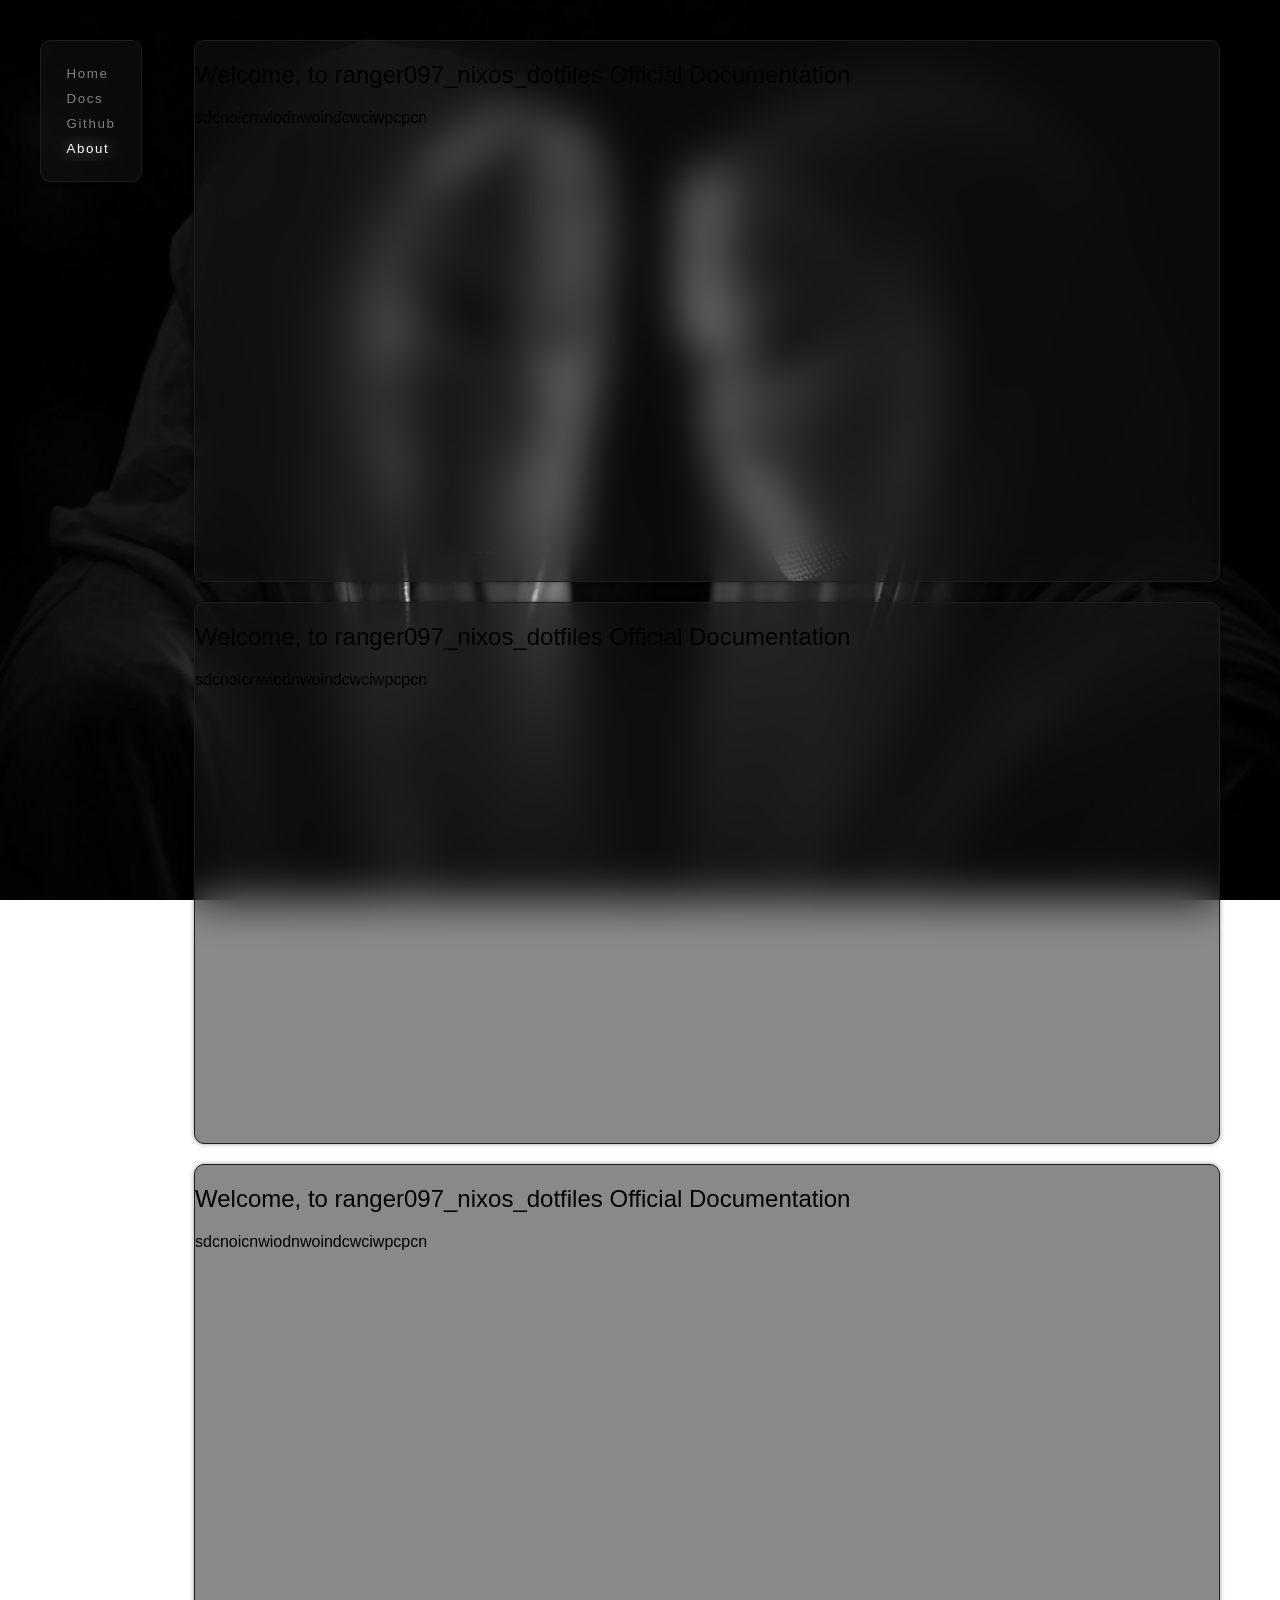
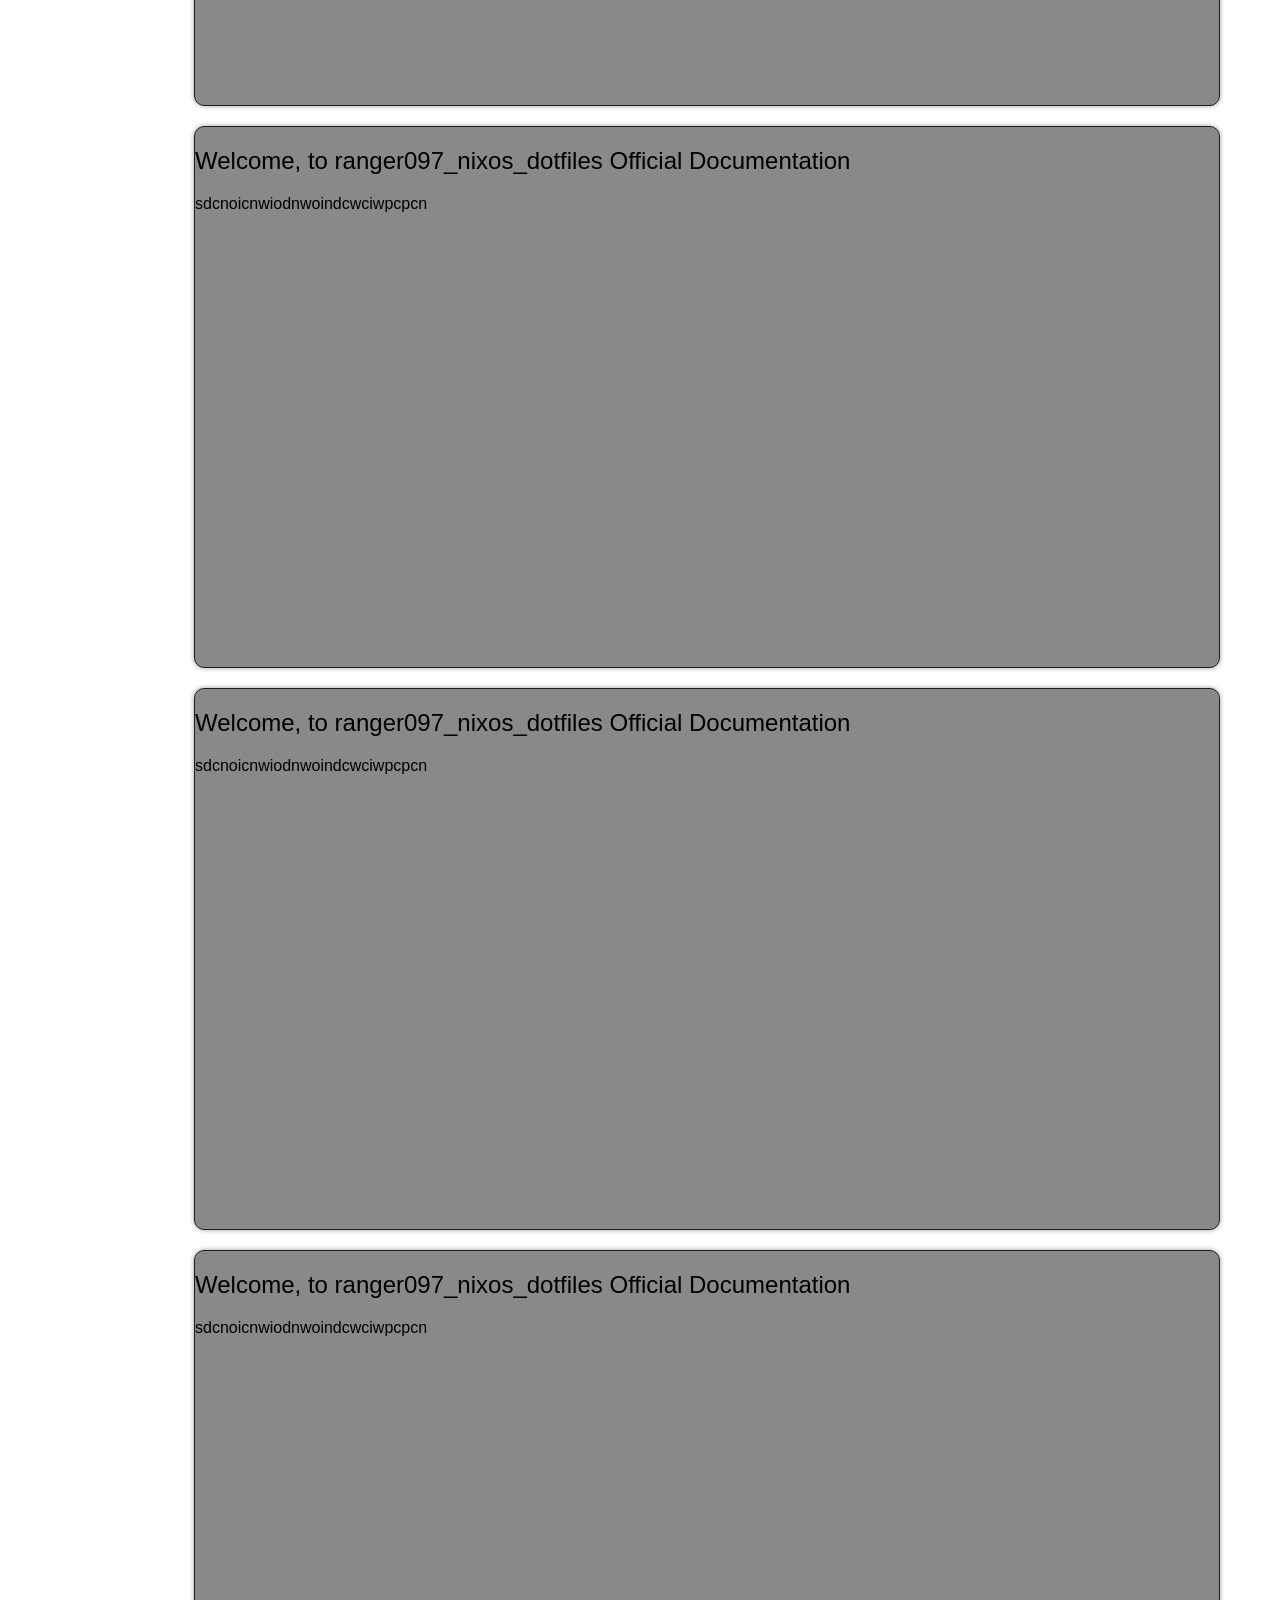
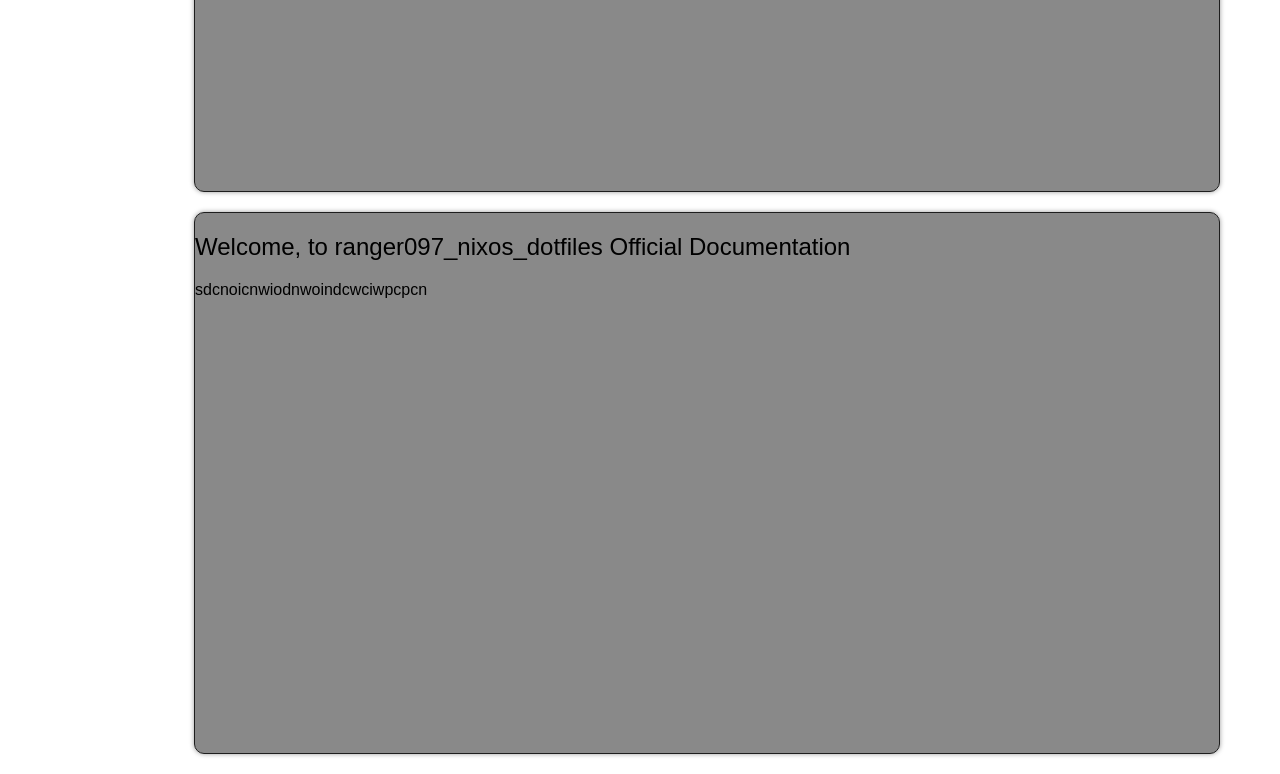
==== docs/about.html @ 78945c00 "added cool nav and sample text to docs website" ====
<!DOCTYPE html> 
<html lang="en"> 
<head>   
<meta charset="UTF-8" />   
<title>ranger097_nixos_dotfiles_documentation</title>   
<meta name="viewport" content="width=device-width,initial-scale=1" />   
<meta name="description" content="" />   
<link rel="stylesheet" type="text/css" href="style.css" />  
<link rel="icon" href="favicon.png">
<script type="application/ld+json">
[
  {
    "@context": "https://schema.org",
    "@type": "Person",
    "@id": "https://github.com/ranger097",
    "name": "ranger097",
    "email": "ranger097@proton.me",
    "jobTitle": "Software Engineer",
    "url": "https://github.com/ranger097/ranger097_nixos_dotfiles"
  },
  {
    "@context": "https://schema.org",
    "@type": "SoftwareApplication",
    "name": "ranger097_nixos_dotfiles",
    "author": { "@id": "https://github.com/ranger097" },
    "applicationCategory": "DeveloperApplication",
    "operatingSystem": "NixOS",
    "description": "Made for developers who like very secure systems featuring Lanzaboote, LUKS + TPM, heavily \"riced\" systems, isolated and reproducible developer environments (via direnv), and fun scripts ive made to automate basic system task.",
    "downloadUrl": "https://github.com/ranger097/ranger097_nixos_dotfiles"
  }
]
</script>
</head> 
<body>
  <div class="main-div">
<header>
  <section id="nav-section" class="nav-section">
 <nav> 
  <button class="ui-btn nav-text">
      <span class="header-text"><a href="index.html" >Home</a></span>
  </button>

   <button class="ui-btn nav-text">
      <span class="header-text"><a href="docs.html">Docs</a></span>
  </button>

   <button class="ui-btn nav-text">
      <span class="header-text"><a href="index.html">Github</a></span>
  </button>

   <button class="ui-btn nav-text">
      <span class="header-text"><a href="about.html" class="chosen">About</a></span>
  </button>

  </nav>
</section>
 </header>
  
<main>
  <article class="welcome-article">
    <h2>Welcome, to ranger097_nixos_dotfiles Official Documentation</h2>
    <p>sdcnoicnwiodnwoindcwciwpcpcn</p>
  </article>
   <article class="welcome-article">
    <h2>Welcome, to ranger097_nixos_dotfiles Official Documentation</h2>
    <p>sdcnoicnwiodnwoindcwciwpcpcn</p>
  </article>
 <article class="welcome-article">
    <h2>Welcome, to ranger097_nixos_dotfiles Official Documentation</h2>
    <p>sdcnoicnwiodnwoindcwciwpcpcn</p>
  </article>
 <article class="welcome-article">
    <h2>Welcome, to ranger097_nixos_dotfiles Official Documentation</h2>
    <p>sdcnoicnwiodnwoindcwciwpcpcn</p>
  </article>
 <article class="welcome-article">
    <h2>Welcome, to ranger097_nixos_dotfiles Official Documentation</h2>
    <p>sdcnoicnwiodnwoindcwciwpcpcn</p>
  </article>
 <article class="welcome-article">
    <h2>Welcome, to ranger097_nixos_dotfiles Official Documentation</h2>
    <p>sdcnoicnwiodnwoindcwciwpcpcn</p>
  </article>
 <article class="welcome-article">
    <h2>Welcome, to ranger097_nixos_dotfiles Official Documentation</h2>
    <p>sdcnoicnwiodnwoindcwciwpcpcn</p>
  </article>

</main>
  </div>
<script src="main.js">
</script> 
</body> 
</html>
---- docs/style.css ----
* {
font-family: Helvetica;
font-weight: 100;
}

body {
margin: 0px;
background: url("anon.png");
background-repeat: no-repeat;
background-position: center;
background-size: cover;
background-attachment: fixed;
object-fit: contain;
height: 100vh;
width: 100vw;
} 
 
.header-text {
font-size: 1.0em;
display:inline;
padding: 5px 50px 5px 50px;
border-radius: 10px;
}

header {
display: flex;
align-items: center;
justify-content: center;
background-color: none;
margin: 0px;
}

.hidden {
display: none;
}

.nav-section {
background-color: rgba(20,20,20,0.5);
width: 100px;
height: 140px;
box-shadow: 0px 0px 5px rgba(0,0,0,0.4);
border: 1px solid rgba(30,30,30,1);
margin: 20px;
padding: 0px;
border-radius: 10px;
backdrop-filter: blur(22px);
display: flex;
align-items: center;
justify-content: center;
position: fixed;
top: 20px;
left:20px;
z-index: 1;
}

a {
text-decoration: none;
color: #808080;
}

a:hover {
color: #ffffff;
text-shadow: 0px 0px 20px rgba(255,255,255,0.9);
}

.nav-text {
margin: 0px 0px 0px 0px;
}

.chosen {
color: #ffffff;
text-shadow: 0px 0px 20px rgba(255,255,255,0.9);
}

.ui-btn {
  --btn-padding: 0px 0px;
  --btn-transition: .3s;
  --btn-letter-spacing: .1rem;
  --btn-animation-duration: 1.2s;
  --btn-shadow-color: rgba(0, 0, 0, 0);
  --hover-btn-color: #ffffff;
  --default-btn-color: #808080;
  --font-size: 16px;
}

.ui-btn {
  box-sizing: border-box;
  border-radius: 10px;
  padding: var(--btn-padding);
  display: flex;
  align-items: center;
  justify-content: center;
  color: #808080;
  background: rgba(0,0,0,0);
  border: none;
  cursor: pointer;
  transition: var(--btn-transition);
  overflow: hidden;
  box-shadow: var(--btn-shadow);
}

.ui-btn span {
  letter-spacing: var(--btn-letter-spacing);
  transition: var(--btn-transition);
  box-sizing: border-box;
  position: relative;
  background: inherit;
}

.ui-btn span::before {
  box-sizing: border-box;
  position: absolute;
  content: "";
  background: inherit;
}

.ui-btn:hover, .ui-btn:focus {
  background: var(--btn-hover-bg);
}

.ui-btn:hover span, .ui-btn:focus span {
  color: var(--hover-btn-color);
}

.ui-btn:hover span::before, .ui-btn:focus span::before {
  animation: chitchat linear both var(--btn-animation-duration);
}

@keyframes chitchat {
  0% {
    content: "#";
  }

  5% {
    content: ".";
  }

  10% {
    content: "^{";
  }

  15% {
    content: "-!";
  }

  20% {
    content: "#$_";
  }

  25% {
    content: "№:0";
  }

  30% {
    content: "#{+.";
  }

  35% {
    content: "@}-?";
  }

  40% {
    content: "?{4@%";
  }

  45% {
    content: "=.,^!";
  }

  50% {
    content: "?2@%";
  }

  55% {
    content: "\;1}]";
  }

  60% {
    content: "?{%:%";
    right: 10;
  }

  65% {
    content: "|{f[4";
    right: 10;
  }

  70% {
    content: "{4%0%";
    right: 10;
  }

  75% {
    content: "'1_0<";
    right: 10;
  }

  80% {
    content: "{0%";
    right: 10;
  }

  85% {
    content: "]>'";
    right: 10;
  }

  90% {
    content: "4";
    right: 10;
  }
1
  95% {
    content: "2";
    right: 10;
  }

  100% {
    content: "";
    right: 10;
  }
}



.welcome-article {
background-color: rgba(20,20,20,0.5);
max-width: 90vw;
min-width: 80vw;
max-height: 70vh;
min-height: 60vh;
box-shadow: 0px 0px 5px rgba(0,0,0,0.4);
border: 1px solid rgba(30,30,30,1);
margin: 20px 40px 20px 30px;
padding: 0px;
border-radius: 10px;
backdrop-filter: blur(22px);
}

.main-div {
display: flex;
align-items: flex-start;
justify-content: flex-end;
margin: 20px;
}
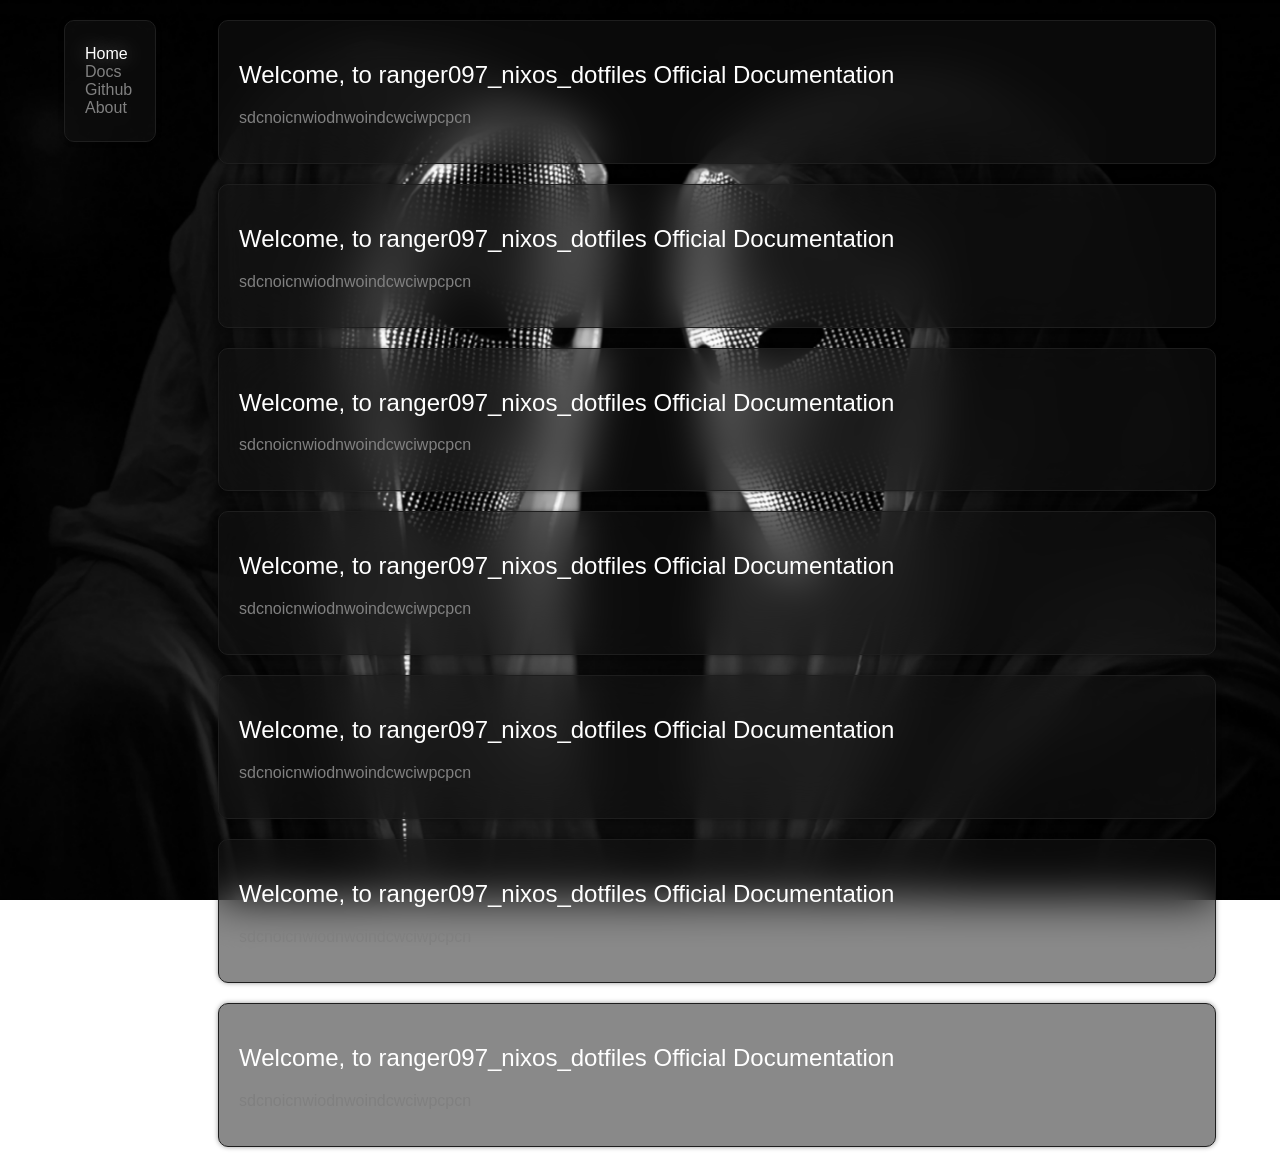
==== commit 1adf7516: "fixed spacing issues in home page." ====
--- a/docs/about.html
+++ b/docs/about.html
@@ -32,30 +32,15 @@
 </script>
 </head> 
 <body>
-  <div class="main-div">
-<header>
-  <section id="nav-section" class="nav-section">
- <nav> 
-  <button class="ui-btn nav-text">
-      <span class="header-text"><a href="index.html" >Home</a></span>
-  </button>
-
-   <button class="ui-btn nav-text">
-      <span class="header-text"><a href="docs.html">Docs</a></span>
-  </button>
-
-   <button class="ui-btn nav-text">
-      <span class="header-text"><a href="index.html">Github</a></span>
-  </button>
-
-   <button class="ui-btn nav-text">
-      <span class="header-text"><a href="about.html" class="chosen">About</a></span>
-  </button>
-
+  <div class="nav-container">
+    <div class="spacer"></div>
+   <nav class="nav-section"> 
+      <span class="nav-text"><a href="index.html" class="chosen">Home</a></span>
+      <span class="nav-text"><a href="docs.html">Docs</a></span>
+      <span class="nav-text"><a href="index.html">Github</a></span>
+      <span class="nav-text"><a href="about.html">About</a></span>
   </nav>
-</section>
- </header>
-  
+  </div>
 <main>
   <article class="welcome-article">
     <h2>Welcome, to ranger097_nixos_dotfiles Official Documentation</h2>
@@ -85,9 +70,9 @@
     <h2>Welcome, to ranger097_nixos_dotfiles Official Documentation</h2>
     <p>sdcnoicnwiodnwoindcwciwpcpcn</p>
   </article>
+</main>
 
-</main>
-  </div>
+  <footer></footer>
 <script src="main.js">
 </script> 
 </body> 
--- a/docs/style.css
+++ b/docs/style.css
@@ -11,45 +11,44 @@
 background-size: cover;
 background-attachment: fixed;
 object-fit: contain;
-height: 100vh;
-width: 100vw;
+/*height: 100vh;
+width: 100vw;*/
+display: flex;
+flex-direction: row;
+align-items: center;
+justify-content: center;
+
 } 
  
-.header-text {
-font-size: 1.0em;
-display:inline;
-padding: 5px 50px 5px 50px;
-border-radius: 10px;
-}
-
-header {
-display: flex;
-align-items: center;
-justify-content: center;
-background-color: none;
-margin: 0px;
-}
 
 .hidden {
 display: none;
 }
 
+.nav-container {
+width: 90px;
+height: 120px;
+margin: 20px 5vw 20px 5vw;
+padding: 0px 0px 0px 0px;
+}
+
 .nav-section {
 background-color: rgba(20,20,20,0.5);
-width: 100px;
-height: 140px;
+width: 90px;
+height: 120px;
 box-shadow: 0px 0px 5px rgba(0,0,0,0.4);
 border: 1px solid rgba(30,30,30,1);
-margin: 20px;
-padding: 0px;
+margin: 20px 5vw 20px 5vw;
+padding: 0px 0px 0px 0px; 
 border-radius: 10px;
 backdrop-filter: blur(22px);
 display: flex;
-align-items: center;
+flex-direction: column;
+align-items: flex-start;
 justify-content: center;
 position: fixed;
-top: 20px;
-left:20px;
+top: 0px;
+left: 0px;
 z-index: 1;
 }
 
@@ -60,186 +59,43 @@
 
 a:hover {
 color: #ffffff;
-text-shadow: 0px 0px 20px rgba(255,255,255,0.9);
+text-shadow: 0px 0px 20px rgba(255,255,255,0.5);
 }
 
 .nav-text {
-margin: 0px 0px 0px 0px;
+margin: 0px 20px 0px 20px;
 }
 
 .chosen {
 color: #ffffff;
-text-shadow: 0px 0px 20px rgba(255,255,255,0.9);
+text-shadow: 0px 0px 20px rgba(255,255,255,0.5);
 }
-
-.ui-btn {
-  --btn-padding: 0px 0px;
-  --btn-transition: .3s;
-  --btn-letter-spacing: .1rem;
-  --btn-animation-duration: 1.2s;
-  --btn-shadow-color: rgba(0, 0, 0, 0);
-  --hover-btn-color: #ffffff;
-  --default-btn-color: #808080;
-  --font-size: 16px;
-}
-
-.ui-btn {
-  box-sizing: border-box;
-  border-radius: 10px;
-  padding: var(--btn-padding);
-  display: flex;
-  align-items: center;
-  justify-content: center;
-  color: #808080;
-  background: rgba(0,0,0,0);
-  border: none;
-  cursor: pointer;
-  transition: var(--btn-transition);
-  overflow: hidden;
-  box-shadow: var(--btn-shadow);
-}
-
-.ui-btn span {
-  letter-spacing: var(--btn-letter-spacing);
-  transition: var(--btn-transition);
-  box-sizing: border-box;
-  position: relative;
-  background: inherit;
-}
-
-.ui-btn span::before {
-  box-sizing: border-box;
-  position: absolute;
-  content: "";
-  background: inherit;
-}
-
-.ui-btn:hover, .ui-btn:focus {
-  background: var(--btn-hover-bg);
-}
-
-.ui-btn:hover span, .ui-btn:focus span {
-  color: var(--hover-btn-color);
-}
-
-.ui-btn:hover span::before, .ui-btn:focus span::before {
-  animation: chitchat linear both var(--btn-animation-duration);
-}
-
-@keyframes chitchat {
-  0% {
-    content: "#";
-  }
-
-  5% {
-    content: ".";
-  }
-
-  10% {
-    content: "^{";
-  }
-
-  15% {
-    content: "-!";
-  }
-
-  20% {
-    content: "#$_";
-  }
-
-  25% {
-    content: "№:0";
-  }
-
-  30% {
-    content: "#{+.";
-  }
-
-  35% {
-    content: "@}-?";
-  }
-
-  40% {
-    content: "?{4@%";
-  }
-
-  45% {
-    content: "=.,^!";
-  }
-
-  50% {
-    content: "?2@%";
-  }
-
-  55% {
-    content: "\;1}]";
-  }
-
-  60% {
-    content: "?{%:%";
-    right: 10;
-  }
-
-  65% {
-    content: "|{f[4";
-    right: 10;
-  }
-
-  70% {
-    content: "{4%0%";
-    right: 10;
-  }
-
-  75% {
-    content: "'1_0<";
-    right: 10;
-  }
-
-  80% {
-    content: "{0%";
-    right: 10;
-  }
-
-  85% {
-    content: "]>'";
-    right: 10;
-  }
-
-  90% {
-    content: "4";
-    right: 10;
-  }
-1
-  95% {
-    content: "2";
-    right: 10;
-  }
-
-  100% {
-    content: "";
-    right: 10;
-  }
-}
-
-
 
 .welcome-article {
 background-color: rgba(20,20,20,0.5);
-max-width: 90vw;
-min-width: 80vw;
-max-height: 70vh;
-min-height: 60vh;
+max-width: 80vw;
+min-height: auto;
 box-shadow: 0px 0px 5px rgba(0,0,0,0.4);
 border: 1px solid rgba(30,30,30,1);
-margin: 20px 40px 20px 30px;
-padding: 0px;
+margin: 0px 0px 20px 0px;
+padding: 20px;
 border-radius: 10px;
 backdrop-filter: blur(22px);
 }
 
-.main-div {
-display: flex;
-align-items: flex-start;
-justify-content: flex-end;
-margin: 20px;
+main {
+flex: auto;
+margin: 20px 5vw 0px 0vw;
+align-self: center;
 }
+
+h2 {
+color: #ffffff;
+text-shadow: 0px 0px 20px rgba(255,255,255,0.1);
+}
+
+p {
+
+color: #808080;
+text-shadow: 0px 0px 20px rgba(255,255,255,0.1);
+}
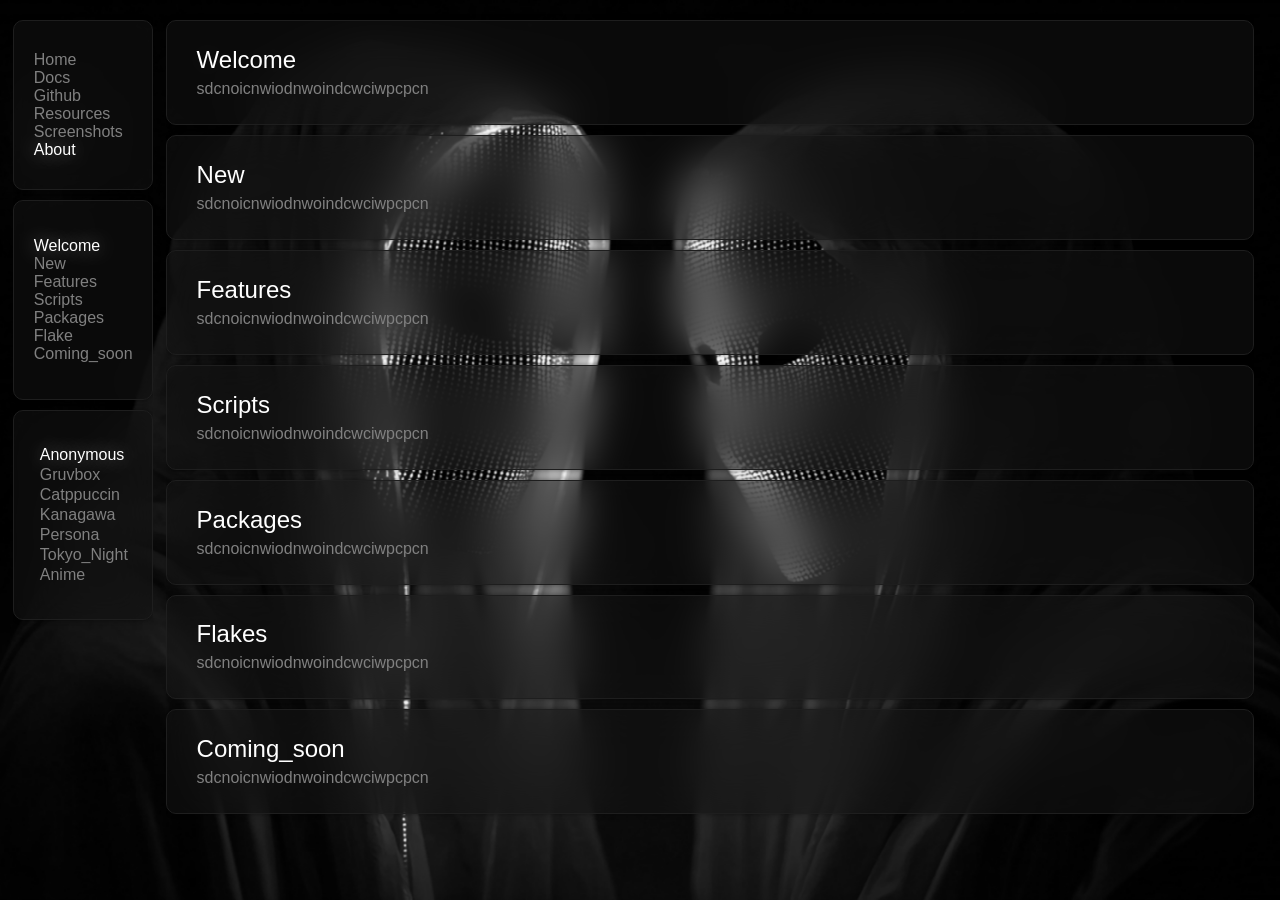
==== commit 60168323: "made theme system for website, added new themes, made layout more readable and flexable." ====
--- a/docs/about.html
+++ b/docs/about.html
@@ -31,45 +31,65 @@
 ]
 </script>
 </head> 
-<body>
+<body id="thebody">
   <div class="nav-container">
-    <div class="spacer"></div>
    <nav class="nav-section"> 
-      <span class="nav-text"><a href="index.html" class="chosen">Home</a></span>
+      <span class="nav-text"><a href="index.html">Home</a></span>
       <span class="nav-text"><a href="docs.html">Docs</a></span>
-      <span class="nav-text"><a href="index.html">Github</a></span>
-      <span class="nav-text"><a href="about.html">About</a></span>
+      <span class="nav-text"><a href="https://github.com/ranger097/ranger097_nixos_dotfiles">Github</a></span>
+      <span class="nav-text"><a href="resources.html">Resources</a></span>
+       <span class="nav-text"><a href="screenshots.html">Screenshots</a></span>
+      <span class="nav-text"><a href="about.html" class="chosen">About</a></span>
+  </nav>
+   <nav class="nav-section2">
+      <span class="nav-text"><a href="#welcome_article" id="welcome" class="query_nav-text" >Welcome</a></span>
+      <span class="nav-text"><a href="#news_article" id="news" class="query_nav-text">New</a></span>
+      <span class="nav-text"><a href="#features_article" id="features" class="query_nav-text">Features</a></span>
+      <span class="nav-text"><a href="#scripts_article" id="scripts" class="query_nav-text">Scripts</a></span>
+      <span class="nav-text"><a href="#packages_article" id="packages" class="query_nav-text">Packages</a></span>
+      <span class="nav-text"><a href="#flakes_article" id="flakes" class="query_nav-text">Flake</a></span>
+      <span class="nav-text"><a href="#coming_soon_article" id="coming_soon" class="query_nav-text">Coming_soon</a></span>
+  </nav>
+   <nav class="nav-section3"> 
+     <button class="nav-text theme-text" id="anonymous">Anonymous</button>
+      <button class="nav-text theme-text" id="gruvbox">Gruvbox</button>
+      <button class="nav-text theme-text" id="catppuccin">Catppuccin</button>
+      <button class="nav-text theme-text" id="kanagawa">Kanagawa</button>
+      <button class="nav-text theme-text" id="persona">Persona</button>
+      <button class="nav-text theme-text" id="tokyo">Tokyo_Night</button>
+      <button class="nav-text theme-text" id="anime">Anime</button>
   </nav>
   </div>
+
 <main>
-  <article class="welcome-article">
-    <h2>Welcome, to ranger097_nixos_dotfiles Official Documentation</h2>
+  <article class="welcome-article" id="welcome_article">
+    <h2>Welcome</h2>
     <p>sdcnoicnwiodnwoindcwciwpcpcn</p>
   </article>
-   <article class="welcome-article">
-    <h2>Welcome, to ranger097_nixos_dotfiles Official Documentation</h2>
+  <article class="welcome-article" id="news_article">
+    <h2>New</h2>
     <p>sdcnoicnwiodnwoindcwciwpcpcn</p>
   </article>
- <article class="welcome-article">
-    <h2>Welcome, to ranger097_nixos_dotfiles Official Documentation</h2>
+   <article class="welcome-article" id="features_article">
+    <h2>Features</h2>
     <p>sdcnoicnwiodnwoindcwciwpcpcn</p>
   </article>
- <article class="welcome-article">
-    <h2>Welcome, to ranger097_nixos_dotfiles Official Documentation</h2>
+ <article class="welcome-article" id="scripts_article">
+    <h2>Scripts</h2>
     <p>sdcnoicnwiodnwoindcwciwpcpcn</p>
   </article>
- <article class="welcome-article">
-    <h2>Welcome, to ranger097_nixos_dotfiles Official Documentation</h2>
+ <article class="welcome-article" id="packages_article">
+    <h2>Packages</h2>
     <p>sdcnoicnwiodnwoindcwciwpcpcn</p>
   </article>
- <article class="welcome-article">
-    <h2>Welcome, to ranger097_nixos_dotfiles Official Documentation</h2>
+ <article class="welcome-article" id="flakes_article">
+    <h2>Flakes</h2>
     <p>sdcnoicnwiodnwoindcwciwpcpcn</p>
   </article>
- <article class="welcome-article">
-    <h2>Welcome, to ranger097_nixos_dotfiles Official Documentation</h2>
+ <article class="welcome-article" id="coming_soon_article">
+    <h2>Coming_soon</h2>
     <p>sdcnoicnwiodnwoindcwciwpcpcn</p>
-  </article>
+  </article> 
 </main>
 
   <footer></footer>
--- a/docs/style.css
+++ b/docs/style.css
@@ -1,101 +1,188 @@
+html {
+  scroll-behavior: smooth;
+  margin: 0px;
+}
+
+*::-webkit-scrollbar {
+  display: none;
+}
+
 * {
+-ms-overflow-style: none; 
+scrollbar-width: none;    
 font-family: Helvetica;
 font-weight: 100;
+box-sizing: border-box;
+font-size: 1em;
 }
 
 body {
+background-color: #000000;
 margin: 0px;
-background: url("anon.png");
+display: flex;
+flex-direction: row;
+align-items: stretch;
+justify-content: stretch;
+padding: 0px 1vw 0px 1vw;
+overflow: hidden;
+gap: 1vw;
+}
+
+.anonymous, .gruvbox, 
+.catppuccin, .kanagawa, 
+.persona, .tokyo, .anime {
 background-repeat: no-repeat;
 background-position: center;
 background-size: cover;
 background-attachment: fixed;
 object-fit: contain;
-/*height: 100vh;
-width: 100vw;*/
-display: flex;
-flex-direction: row;
-align-items: center;
-justify-content: center;
-
-} 
+}
  
+.anonymous { background-image: url('anon.png'); }
+.gruvbox { background-image: url('gruvbox.png'); }
+.catppuccin { background-image: url('catppuccin.png'); }
+.kanagawa { background-image: url('kanagawa.jpg'); }
+.persona { background-image: url('persona.jpg'); }
+.tokyo { background-image: url('tokyo.jpg'); }
+.anime{ background-image: url('anime.jpg'); }
 
 .hidden {
 display: none;
 }
 
 .nav-container {
-width: 90px;
-height: 120px;
-margin: 20px 5vw 20px 5vw;
-padding: 0px 0px 0px 0px;
+height: 100vh;
+margin: 0px 0px 0px 0px;
+padding: 20px 0px 20px 0px;
+background-color: rgba(0,0,255,0);
+display: flex;
+flex-direction: column;
+align-items: center;
+object-fit: contain;
+overflow-y: auto;
+min-width: 140px;
+overflow-x: hidden;
 }
 
 .nav-section {
 background-color: rgba(20,20,20,0.5);
-width: 90px;
-height: 120px;
+width: 140px;
+min-height: 170px;
 box-shadow: 0px 0px 5px rgba(0,0,0,0.4);
 border: 1px solid rgba(30,30,30,1);
-margin: 20px 5vw 20px 5vw;
-padding: 0px 0px 0px 0px; 
+margin: 0px 10px 0px 10px;
+padding: 0px; 
 border-radius: 10px;
 backdrop-filter: blur(22px);
 display: flex;
 flex-direction: column;
 align-items: flex-start;
 justify-content: center;
-position: fixed;
+position: relative;
 top: 0px;
 left: 0px;
 z-index: 1;
 }
 
-a {
-text-decoration: none;
-color: #808080;
+.nav-section2 {
+background-color: rgba(20,20,20,0.5);
+width: 140px;
+min-height: 200px;
+box-shadow: 0px 0px 5px rgba(0,0,0,0.4);
+border: 1px solid rgba(30,30,30,1);
+margin: 10px 0px 10px 0px;
+padding: 0px; 
+border-radius: 10px;
+backdrop-filter: blur(22px);
+display: flex;
+flex-direction: column;
+align-items: flex-start;
+justify-content: center;
+position: relative;
+top: 0px;
+left: 0px;
+z-index: 1;
 }
 
-a:hover {
+.nav-section3 {
+background-color: rgba(20,20,20,0.5);
+width: 140px;
+min-height: 210px;
+box-shadow: 0px 0px 5px rgba(0,0,0,0.4);
+border: 1px solid rgba(30,30,30,1);
+margin: 0px;
+padding: 0px; 
+border-radius: 10px;
+backdrop-filter: blur(22px);
+display: flex;
+flex-direction: column;
+align-items: flex-start;
+justify-content: center;
+position: relative;
+top: 0px;
+left: 0px;
+z-index: 1;
+}
+
+.nav-text {
+margin: 0px 0px 0px 20px;
+}
+
+a, .nav-text {
+background-color: rgba(0,0,0,0);
+color: #808080;
+border: none;
+cursor: pointer;
+text-decoration: none;
+}
+
+a:hover, .nav-text:hover {
 color: #ffffff;
 text-shadow: 0px 0px 20px rgba(255,255,255,0.5);
 }
 
-.nav-text {
-margin: 0px 20px 0px 20px;
-}
-
 .chosen {
-color: #ffffff;
-text-shadow: 0px 0px 20px rgba(255,255,255,0.5);
+color: #ffffff !important;
+text-shadow: 0px 0px 20px rgba(255,255,255,0.5) !important;
 }
 
 .welcome-article {
 background-color: rgba(20,20,20,0.5);
-max-width: 80vw;
 min-height: auto;
 box-shadow: 0px 0px 5px rgba(0,0,0,0.4);
 border: 1px solid rgba(30,30,30,1);
-margin: 0px 0px 20px 0px;
-padding: 20px;
+margin: 0px 0px 10px 0px;
+padding: 5px 30px 10px 30px;
 border-radius: 10px;
 backdrop-filter: blur(22px);
+object-fit: contain;
 }
 
 main {
-flex: auto;
-margin: 20px 5vw 0px 0vw;
-align-self: center;
+padding: 20px 0px 20px 0px;
+overflow-y: auto;
+height: 100vh;
+scroll-behavior: smooth;
+background-color: rgba(0,255,0,0);
+display: flex;
+flex-direction: column;
+align-items: stretch;
+justify-content: stretch;
+object-fit: contain;
+width: 100%;
+overflow-x: hidden;
 }
 
 h2 {
 color: #ffffff;
 text-shadow: 0px 0px 20px rgba(255,255,255,0.1);
+margin-bottom: -10px;
+font-size: 1.5em;
 }
 
 p {
-
 color: #808080;
 text-shadow: 0px 0px 20px rgba(255,255,255,0.1);
 }
+
+
